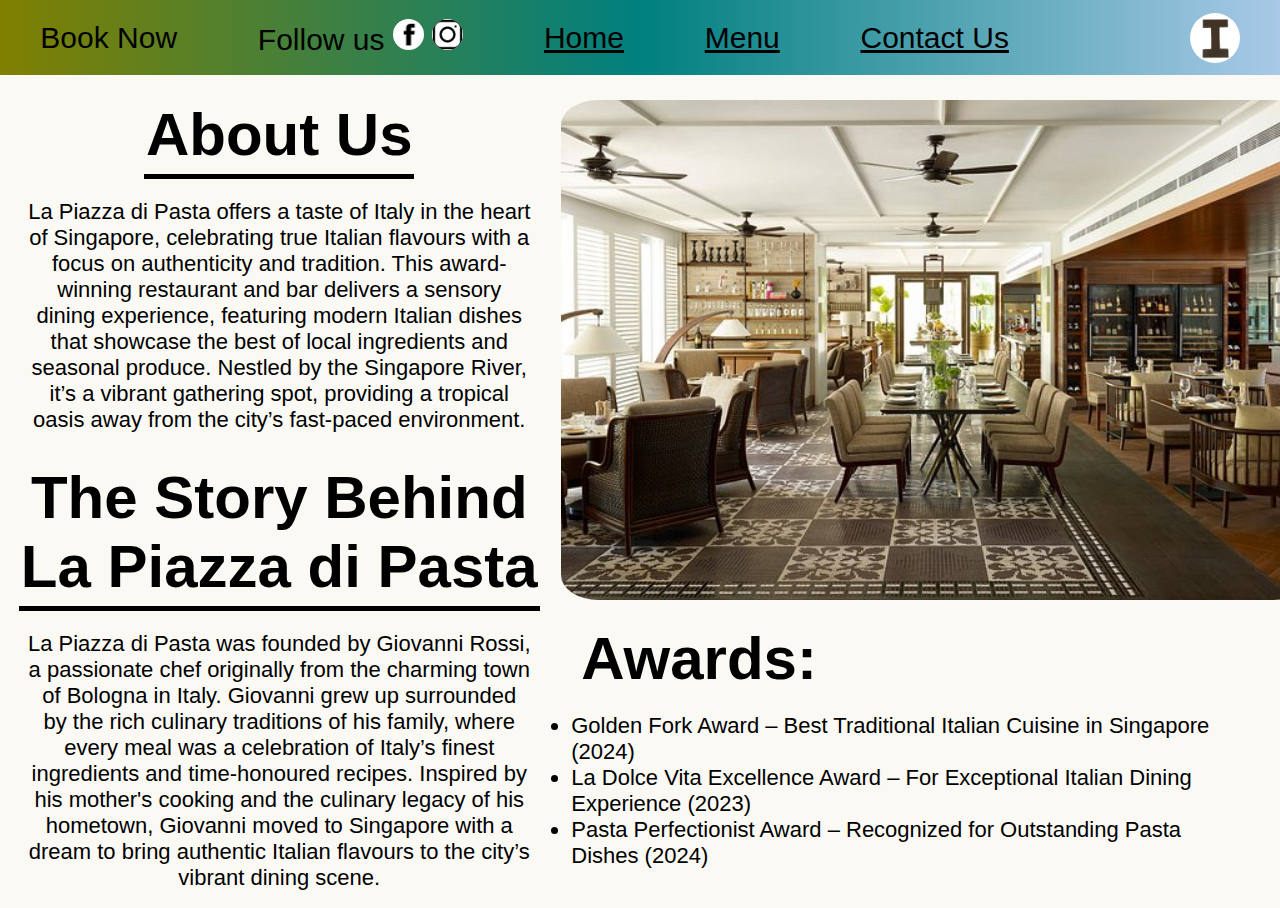
==== about.html @ 95b6ec56 "Added the rest of the content to about.html" ====
<!DOCTYPE html>
<html lang="en">
<head>
    <meta charset="UTF-8">
    <meta name="viewport" content="width=device-width, initial-scale=1.0">
    <title>Menu</title>
    <link rel="stylesheet"  href="styles.css">
</head>
<body class="background_about">
    <header class="top_bar">
        <nav class="top_nav font_family">
            Book Now
            <p>
            Follow us 
            <img src="images/fb_icon.png" alt="Facebook Icon" class="top_icon">
            <img src="images/ig_icon.png" alt="Instagram Icon" class="top_icon">
            </p>
            <a href="index.html">Home</a>
            <a href="menu.html">Menu</a>
            <a href="contact.html">Contact Us</a>
            <img src="images/logo.png" alt="Restaurant Logo" class="logo">
        </nav>
    </header>
</body>
<section class="content font_family" style="margin-top: 100px;">
    <div style="width: 521px; text-align: center;">
        <header class="title">
            About Us
            <hr class="h_line" style="width: 270px; justify-self: center; margin-bottom: 20px;">
        </header>
        <p style="font-size: 22px; margin: 9px; font-weight: 300px;">
            La Piazza di Pasta offers a taste of Italy in the heart of Singapore, celebrating true Italian flavours with a focus on authenticity 
            and tradition. 
            This award-winning restaurant and bar delivers a sensory dining experience, 
            featuring modern Italian dishes that showcase the best of local ingredients and seasonal produce.
            Nestled by the Singapore River, it’s a vibrant gathering spot, providing a tropical oasis away from the city’s fast-paced environment.
        </p>

        <header class="title" style="margin-top: 30px;">
            The Story Behind La Piazza di Pasta
            <hr class="h_line" style="margin-bottom: 20px;">
        </header>
        <p style="font-size: 22px; margin: 9px; font-weight: 300px;">
            La Piazza di Pasta was founded by Giovanni Rossi, a passionate chef originally from the charming town of Bologna in Italy. 
            Giovanni grew up surrounded by the rich culinary traditions of his family, 
            where every meal was a celebration of Italy’s finest ingredients and time-honoured recipes. 
            Inspired by his mother's cooking and the culinary legacy of his hometown,
            Giovanni moved to Singapore with a dream to bring authentic Italian flavours to the city’s vibrant dining scene.
        </p>
    </div>
    <div style="width: 700px;">
        <img src="images/aboutpage.jpg" alt="About Us" style="height: 500px; border-radius: 5%;">
        <div>
            <header class="title" style="margin: 20px;">
                Awards:
            </header>
            <ul style="font-size: 22px; margin: 10px;">
                <li>
                    Golden Fork Award – Best Traditional Italian Cuisine in Singapore (2024)
                </li>
                <li>
                    La Dolce Vita Excellence Award – For Exceptional Italian Dining Experience (2023)
                </li>
                <li>
                    Pasta Perfectionist Award – Recognized for Outstanding Pasta Dishes (2024)
                </li>
            </ul>
        </div>
    </div>
</section>
---- styles.css ----
a
{
    color: black;
    
}
/* CSS for index */
.font_family
{
    font-family: 'Inria Sans', sans-serif;
}
.top_bar
{
    width: 100%;
    height: 75px;
    display: flex;
    justify-content: space-between;
    background: linear-gradient(to left, #a8c9e7, #008080 ,#808000);;
    position: absolute;
    top: 0;
    left: 0;
}
.top_nav
{
    font-family: 'Inria Sans', sans-serif;
    font-size: 30px;
    display: flex;
    justify-content: space-around;
    align-items: center;
    width: 100%;
}
.top_icon
{
    width: 31px;
    height: 31px;
    border-radius: 50%;
    background-color: white;
}
.logo
{
    width: 50px;
    height: 50px;
    background-color: white;
    border-radius: 50%;
    margin-left: 100px;
}
.background_home 
{
    background-image: url(images/homepage.jpg);
    background-size: cover;
    display: flex;
    flex-direction: column;
    justify-content: center;
}
.box
{
    background-color: #97b582;
    width: 450px;
    height: 380px;
    position: absolute;
    left: 75px;
    top: 175px;
    display: flex;
    align-items: center;
    justify-content: space-between;
    padding: 20px;
    flex-direction: column;
}
#header
{
    font-family: 'Inria Sans', sans-serif;
    font-size: 55px;
    font-weight: bold;
    text-align: center;
    margin:0;
}
.font_nav
{
    font-family: 'Inria Sans', sans-serif;
    font-weight: normal;
    font-size: 37px;
    text-align: center;
    margin: 0;
}
footer
{
    font-family: 'Inria Sans', sans-serif;
    font-size: 20px;
    font-weight: lighter;
    text-align: center;
    margin: 0;
    margin-top: auto;
}
.icon
{
    width: 37px;
    height: 37px;
    margin-left: 8px;
    background-color: black;
    border-radius: 50%;
    justify-content: center;
    align-items: center;
}
.content
{
    display: flex;
    justify-content: space-around;

}
.video
{
    right: 75px;
    top: 150px;
    position: absolute;
}
/* CSS for menu */
.background_menu
{
    background-image: url(images/menupage.png);
    background-size: cover;
    background-attachment: fixed;
    display: flex;
    flex-direction: column;
    justify-content: center;
}
#menu_header
{
    font-family: 'Inria Sans', sans-serif;
    font-size: 60px;
    font-weight: bold;
    text-align: center;
    margin-top: 100px;
}
.food
{
    font-family: 'Inria Sans', sans-serif;
    font-size: 30px;
    font-weight: bold;
}
.title
{
    font-family: 'Inria Sans', sans-serif;
    font-size: 60px;
    font-weight: bold;
}
.h_line
{
    border: none;
    border-top: 5px solid black;
    margin: 5px 0;
}
strong
{
    font-family: 'Inria Sans', sans-serif;
    font-weight: regular;
    font-size: 35px;
}
div ul
{
    padding: 0;
    font-size: 25px;
}
/* CSS for about*/
.background_about
{
    background-color: #faf9f4;
}
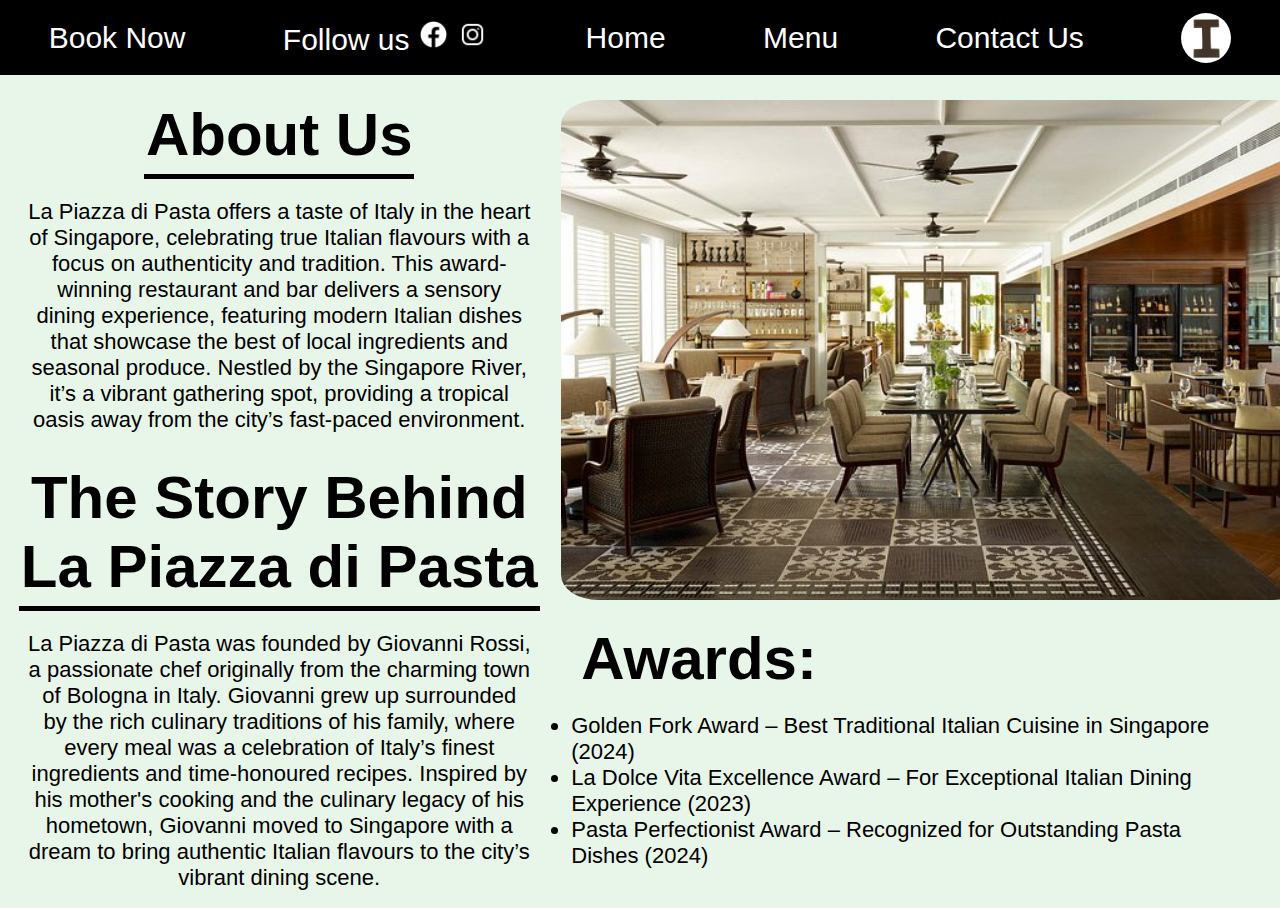
==== commit 0a733485: "index: added change for arrangment of box and video so it is now a flexbox menu: Specifications for " ====
--- a/about.html
+++ b/about.html
@@ -21,50 +21,51 @@
             <img src="images/logo.png" alt="Restaurant Logo" class="logo">
         </nav>
     </header>
+    <section class="content font_family" style="margin-top: 100px;">
+        <div style="width: 521px; text-align: center;">
+            <header class="title">
+                About Us
+                <hr class="h_line" style="width: 270px; justify-self: center; margin-bottom: 20px;">
+            </header>
+            <p style="font-size: 22px; margin: 9px; font-weight: 300px;">
+                La Piazza di Pasta offers a taste of Italy in the heart of Singapore, celebrating true Italian flavours with a focus on authenticity 
+                and tradition. 
+                This award-winning restaurant and bar delivers a sensory dining experience, 
+                featuring modern Italian dishes that showcase the best of local ingredients and seasonal produce.
+                Nestled by the Singapore River, it’s a vibrant gathering spot, providing a tropical oasis away from the city’s fast-paced environment.
+            </p>
+    
+            <header class="title" style="margin-top: 30px;">
+                The Story Behind La Piazza di Pasta
+                <hr class="h_line" style="margin-bottom: 20px;">
+            </header>
+            <p style="font-size: 22px; margin: 9px; font-weight: 300px;">
+                La Piazza di Pasta was founded by Giovanni Rossi, a passionate chef originally from the charming town of Bologna in Italy. 
+                Giovanni grew up surrounded by the rich culinary traditions of his family, 
+                where every meal was a celebration of Italy’s finest ingredients and time-honoured recipes. 
+                Inspired by his mother's cooking and the culinary legacy of his hometown,
+                Giovanni moved to Singapore with a dream to bring authentic Italian flavours to the city’s vibrant dining scene.
+            </p>
+        </div>
+        <div style="width: 700px;">
+            <img src="images/aboutpage.jpg" alt="About Us" style="height: 500px; border-radius: 5%;">
+            <div>
+                <header class="title" style="margin: 20px;">
+                    Awards:
+                </header>
+                <ul style="font-size: 22px; margin: 10px;">
+                    <li>
+                        Golden Fork Award – Best Traditional Italian Cuisine in Singapore (2024)
+                    </li>
+                    <li>
+                        La Dolce Vita Excellence Award – For Exceptional Italian Dining Experience (2023)
+                    </li>
+                    <li>
+                        Pasta Perfectionist Award – Recognized for Outstanding Pasta Dishes (2024)
+                    </li>
+                </ul>
+            </div>
+        </div>
+    </section>
 </body>
-<section class="content font_family" style="margin-top: 100px;">
-    <div style="width: 521px; text-align: center;">
-        <header class="title">
-            About Us
-            <hr class="h_line" style="width: 270px; justify-self: center; margin-bottom: 20px;">
-        </header>
-        <p style="font-size: 22px; margin: 9px; font-weight: 300px;">
-            La Piazza di Pasta offers a taste of Italy in the heart of Singapore, celebrating true Italian flavours with a focus on authenticity 
-            and tradition. 
-            This award-winning restaurant and bar delivers a sensory dining experience, 
-            featuring modern Italian dishes that showcase the best of local ingredients and seasonal produce.
-            Nestled by the Singapore River, it’s a vibrant gathering spot, providing a tropical oasis away from the city’s fast-paced environment.
-        </p>
-
-        <header class="title" style="margin-top: 30px;">
-            The Story Behind La Piazza di Pasta
-            <hr class="h_line" style="margin-bottom: 20px;">
-        </header>
-        <p style="font-size: 22px; margin: 9px; font-weight: 300px;">
-            La Piazza di Pasta was founded by Giovanni Rossi, a passionate chef originally from the charming town of Bologna in Italy. 
-            Giovanni grew up surrounded by the rich culinary traditions of his family, 
-            where every meal was a celebration of Italy’s finest ingredients and time-honoured recipes. 
-            Inspired by his mother's cooking and the culinary legacy of his hometown,
-            Giovanni moved to Singapore with a dream to bring authentic Italian flavours to the city’s vibrant dining scene.
-        </p>
-    </div>
-    <div style="width: 700px;">
-        <img src="images/aboutpage.jpg" alt="About Us" style="height: 500px; border-radius: 5%;">
-        <div>
-            <header class="title" style="margin: 20px;">
-                Awards:
-            </header>
-            <ul style="font-size: 22px; margin: 10px;">
-                <li>
-                    Golden Fork Award – Best Traditional Italian Cuisine in Singapore (2024)
-                </li>
-                <li>
-                    La Dolce Vita Excellence Award – For Exceptional Italian Dining Experience (2023)
-                </li>
-                <li>
-                    Pasta Perfectionist Award – Recognized for Outstanding Pasta Dishes (2024)
-                </li>
-            </ul>
-        </div>
-    </div>
-</section>+</html>--- a/styles.css
+++ b/styles.css
@@ -1,7 +1,12 @@
 a
 {
+    color: white;
+    text-decoration: none;
+}
+div a
+{
     color: black;
-    
+    text-decoration: underline;
 }
 /* CSS for index */
 .font_family
@@ -14,7 +19,7 @@
     height: 75px;
     display: flex;
     justify-content: space-between;
-    background: linear-gradient(to left, #a8c9e7, #008080 ,#808000);;
+    background: black;
     position: absolute;
     top: 0;
     left: 0;
@@ -27,13 +32,14 @@
     justify-content: space-around;
     align-items: center;
     width: 100%;
+    color: white;
 }
 .top_icon
 {
     width: 31px;
     height: 31px;
     border-radius: 50%;
-    background-color: white;
+
 }
 .logo
 {
@@ -41,12 +47,12 @@
     height: 50px;
     background-color: white;
     border-radius: 50%;
-    margin-left: 100px;
 }
 .background_home 
 {
     background-image: url(images/homepage.jpg);
     background-size: cover;
+    background-attachment: fixed;
     display: flex;
     flex-direction: column;
     justify-content: center;
@@ -56,12 +62,7 @@
     background-color: #97b582;
     width: 450px;
     height: 380px;
-    position: absolute;
-    left: 75px;
-    top: 175px;
-    display: flex;
-    align-items: center;
-    justify-content: space-between;
+    display: flex;
     padding: 20px;
     flex-direction: column;
 }
@@ -102,15 +103,14 @@
 }
 .content
 {
+    margin-top: 100px;
     display: flex;
     justify-content: space-around;
-
+    align-items: flex-start;
 }
 .video
 {
-    right: 75px;
-    top: 150px;
-    position: absolute;
+    position: relative;
 }
 /* CSS for menu */
 .background_menu
@@ -159,8 +159,144 @@
     padding: 0;
     font-size: 25px;
 }
+.menu_section
+{
+    display: flex; 
+    justify-content: space-around;
+    flex-wrap: wrap;
+}
+.antipasti
+{
+    width: 461px;
+}
+.pasta
+{
+    width: 600px;
+}
 /* CSS for about*/
 .background_about
 {
-    background-color: #faf9f4;
+    background-color: #e8f5e9;
+}
+/* CSS for contact */
+.background_contact
+{
+    background-color: #CAC3C5;
+}
+.feedback-form input[type="text"],
+.feedback-form input[type="email"],
+#feedback-type {
+    width: 200px;
+    height: 40px;
+    border-radius: 5%;
+    border: 1px solid #ccc;
+    padding: 5px;
+    font-size: 16px;
+    box-sizing: border-box;
+}
+#message {
+    width: 500px;
+    height: 300px;
+    border: 1px solid #ccc;
+    padding: 5px;
+    font-size: 16px;
+    box-sizing: border-box;
+}
+
+/* Media Queries for phones */
+@media (max-width: 476px)
+{
+    .font_family
+    {
+        font-size: 20px;
+    }
+    /* Mobile Adjustments for index.html */
+    .top_bar
+    {
+        height: 50px;
+    }
+    .top_nav
+    {
+        font-size: 20px;
+    }
+    .logo
+    {
+        width: 30px;
+        height: 30px;
+    }
+    .top_icon
+    {
+        width: 20px;
+        height: 20px;
+    }
+    .video iframe
+    {
+        width: 90%;
+        height: 250px;
+    }
+    .content
+    {
+        flex-direction: column;
+        align-items: center;
+    }
+    .box
+    {
+        width: 90%;
+        height: 300px;
+        margin-bottom: 20px;
+        padding: 15px;
+    }
+    #header
+    {
+        font-size: 40px;
+    }
+    .font_nav
+    {
+        font-size: 30px;
+    }
+    footer
+    {
+        font-size: 17px;
+    }
+    /* Mobile Adjustments for menu.html */
+    #menu_header
+    {
+        font-size: 40px;
+    }
+    .food
+    {
+        font-size: 25px;
+    }
+    .title
+    {
+        font-size: 40px;
+        border-bottom: 5px solid black;
+    }
+    .h_line
+    {
+        display: none;
+    }
+    strong
+    {
+        font-size: 30px;
+    }
+    ul
+    {
+        text-align: center;
+    }
+    .menu_section
+    {
+        flex-direction: column;
+        align-items: center;
+        text-align: center;
+    }
+    .antipasti
+    {
+        width: 90%;
+    }
+    .pasta
+    {
+        width: 90%;
+    }
+    /* Mobile Adjustments for about.html */
 }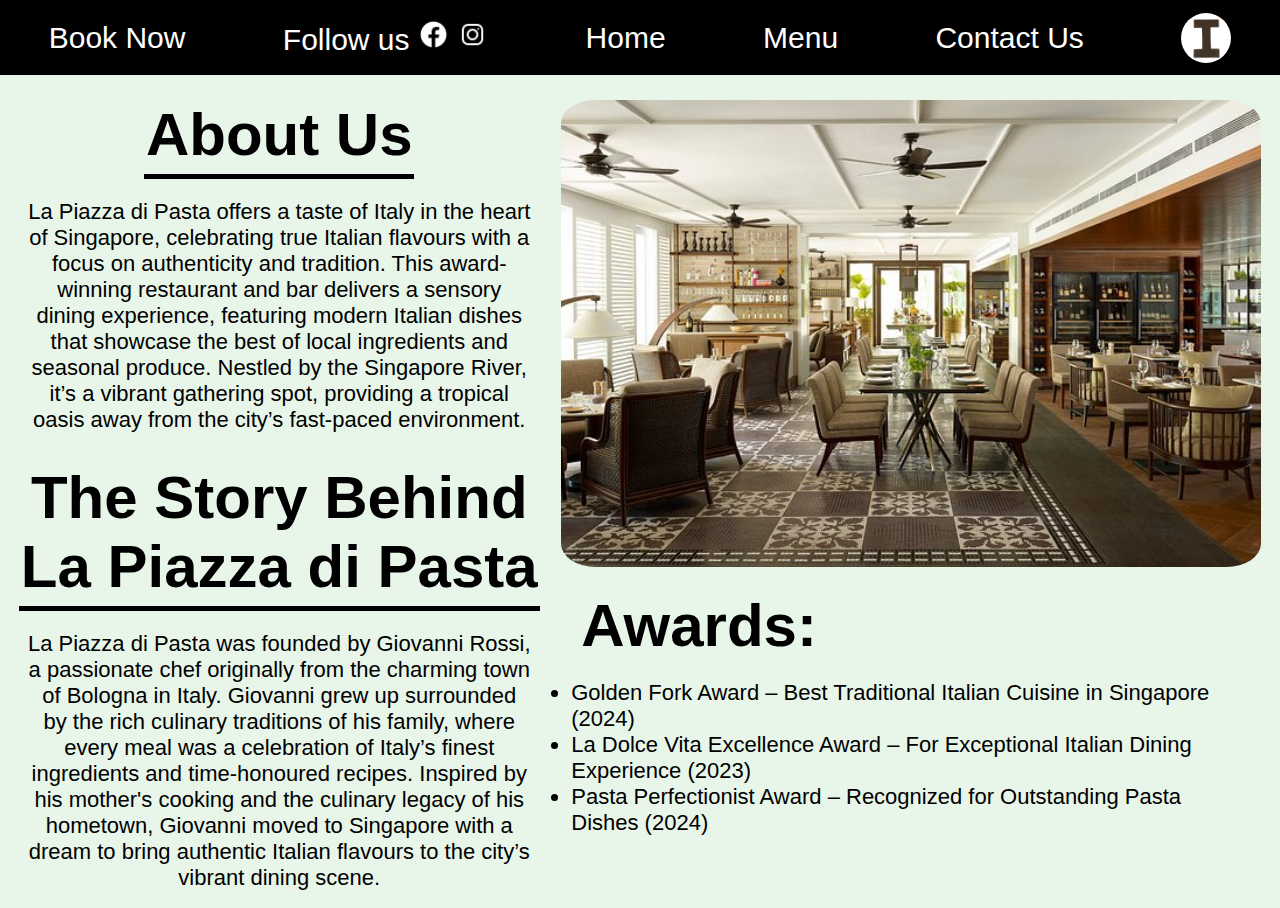
==== commit 6f68ebdf: "added new classes so that i can adjust the div to mobile" ====
--- a/about.html
+++ b/about.html
@@ -22,7 +22,7 @@
         </nav>
     </header>
     <section class="content font_family" style="margin-top: 100px;">
-        <div style="width: 521px; text-align: center;">
+        <div class="about">
             <header class="title">
                 About Us
                 <hr class="h_line" style="width: 270px; justify-self: center; margin-bottom: 20px;">
@@ -47,8 +47,8 @@
                 Giovanni moved to Singapore with a dream to bring authentic Italian flavours to the city’s vibrant dining scene.
             </p>
         </div>
-        <div style="width: 700px;">
-            <img src="images/aboutpage.jpg" alt="About Us" style="height: 500px; border-radius: 5%;">
+        <div class="award">
+            <img src="images/aboutpage.jpg" alt="About Us"  class="about_image"style="border-radius: 5%;">
             <div>
                 <header class="title" style="margin: 20px;">
                     Awards:
--- a/styles.css
+++ b/styles.css
@@ -177,6 +177,20 @@
 .background_about
 {
     background-color: #e8f5e9;
+}
+.about
+{
+    width:521px;
+    text-align: center;
+}
+.award
+{
+    width: 700px;
+}
+.about_image
+{
+    width:700px;
+    height: auto; 
 }
 /* CSS for contact */
 .background_contact
@@ -299,4 +313,29 @@
         width: 90%;
     }
     /* Mobile Adjustments for about.html */
+    .background_about
+    {
+        padding: 20px;
+    }
+    .about
+    {
+        width: 90%;
+    }
+    .award
+    {
+        width: 90%;
+        text-align: center;
+    }
+    .award .title
+    {
+        border-bottom: none;
+    }
+    div img
+    {
+        width: 100%;
+    }
+    .about_image
+    {
+        width: 100%;
+    }
 }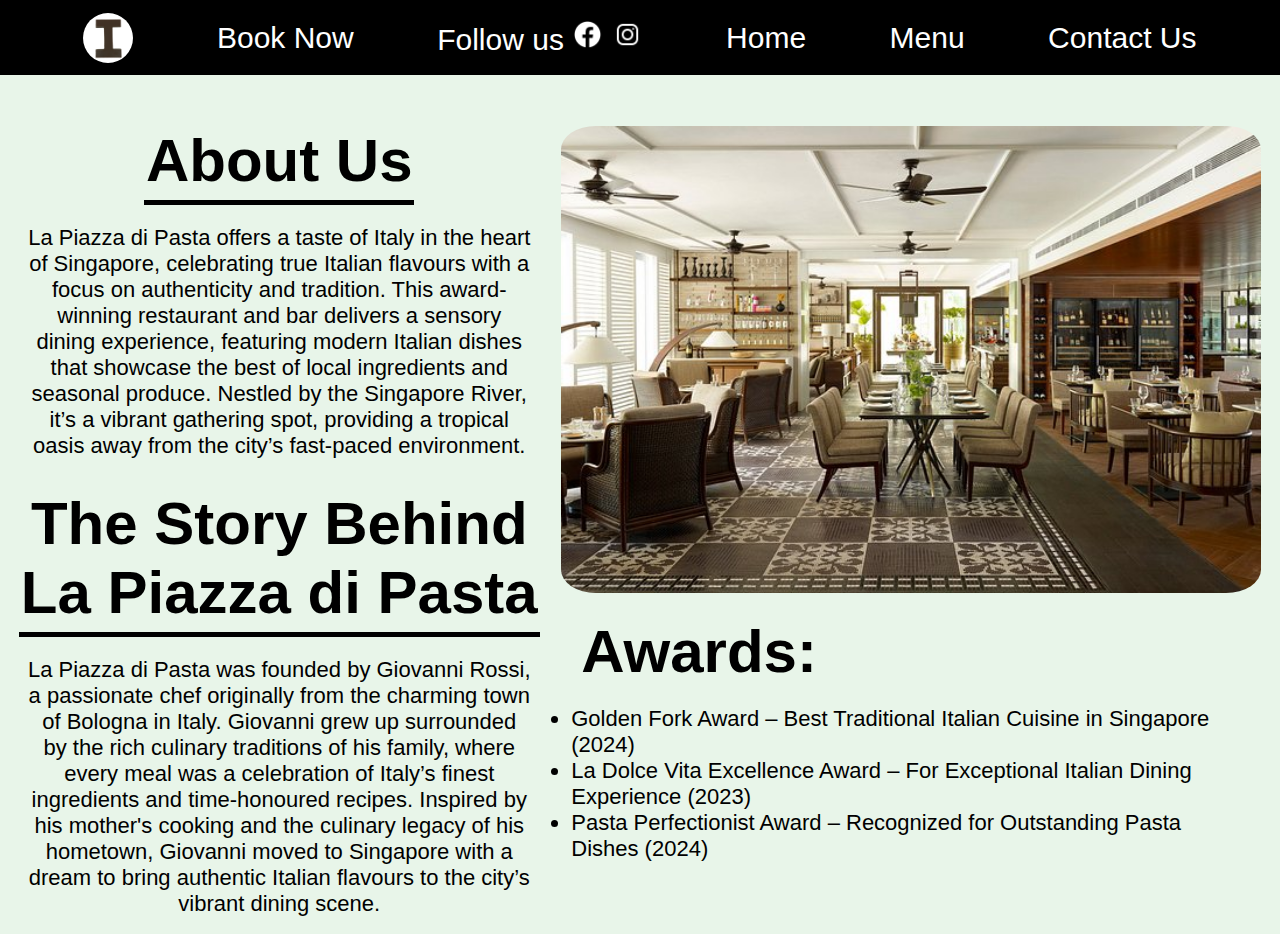
==== commit 1c6d12a3: "Shift the logo from left to right in the navigation bar Changed the layout of menu so that it is not" ====
--- a/about.html
+++ b/about.html
@@ -1,5 +1,5 @@
 <!DOCTYPE html>
-<html lang="en">
+<html lang="en">`
 <head>
     <meta charset="UTF-8">
     <meta name="viewport" content="width=device-width, initial-scale=1.0">
@@ -9,6 +9,7 @@
 <body class="background_about">
     <header class="top_bar">
         <nav class="top_nav font_family">
+            <img src="images/logo.png" alt="Restaurant Logo" class="logo">
             Book Now
             <p>
             Follow us 
@@ -18,7 +19,6 @@
             <a href="index.html">Home</a>
             <a href="menu.html">Menu</a>
             <a href="contact.html">Contact Us</a>
-            <img src="images/logo.png" alt="Restaurant Logo" class="logo">
         </nav>
     </header>
     <section class="content font_family" style="margin-top: 100px;">
--- a/styles.css
+++ b/styles.css
@@ -29,8 +29,9 @@
     font-family: 'Inria Sans', sans-serif;
     font-size: 30px;
     display: flex;
-    justify-content: space-around;
+    justify-content: space-evenly;
     align-items: center;
+    text-align: center;
     width: 100%;
     color: white;
 }
@@ -115,87 +116,94 @@
 /* CSS for menu */
 .background_menu
 {
-    background-image: url(images/menupage.png);
+    background-color: #e7d3d3;
+}
+#menu_header
+{
+    font-family: 'Inria Sans', sans-serif;
+    font-size: 60px;
+    font-weight: bold;
+    text-align: center;
+    margin-top: 100px;
+}
+.food
+{
+    font-family: 'Inria Sans', sans-serif;
+    font-size: 30px;
+    font-weight: bold;
+}
+.title
+{
+    font-family: 'Inria Sans', sans-serif;
+    font-size: 60px;
+    font-weight: bold;
+}
+.h_line
+{
+    border: none;
+    border-top: 5px solid black;
+    margin: 5px auto;
+}
+strong
+{
+    font-family: 'Inria Sans', sans-serif;
+    font-weight: regular;
+    font-size: 35px;
+}
+div ul
+{
+    padding: 0;
+    font-size: 25px;
+}
+.menu_section
+{
+    display: flex; 
+    align-items: center;
+    flex-direction: column;
+    text-align: center;
+}
+.antipasti
+{
+    width: 461px;
+}
+.pasta
+{
+    width: 600px;
+}
+/* CSS for about*/
+.background_about
+{
+    background-color: #e8f5e9;
+}
+.about
+{
+    width:521px;
+    text-align: center;
+}
+.award
+{
+    width: 700px;
+}
+.about_image
+{
+    width:700px;
+    height: auto; 
+}
+/* CSS for contact */
+.background_contact
+{
+    background-image: url(images/contact_page1.png);
     background-size: cover;
     background-attachment: fixed;
     display: flex;
     flex-direction: column;
     justify-content: center;
 }
-#menu_header
-{
-    font-family: 'Inria Sans', sans-serif;
-    font-size: 60px;
-    font-weight: bold;
-    text-align: center;
+.content_contact
+{
+    display: flex;
+    justify-content: space-evenly;
     margin-top: 100px;
-}
-.food
-{
-    font-family: 'Inria Sans', sans-serif;
-    font-size: 30px;
-    font-weight: bold;
-}
-.title
-{
-    font-family: 'Inria Sans', sans-serif;
-    font-size: 60px;
-    font-weight: bold;
-}
-.h_line
-{
-    border: none;
-    border-top: 5px solid black;
-    margin: 5px 0;
-}
-strong
-{
-    font-family: 'Inria Sans', sans-serif;
-    font-weight: regular;
-    font-size: 35px;
-}
-div ul
-{
-    padding: 0;
-    font-size: 25px;
-}
-.menu_section
-{
-    display: flex; 
-    justify-content: space-around;
-    flex-wrap: wrap;
-}
-.antipasti
-{
-    width: 461px;
-}
-.pasta
-{
-    width: 600px;
-}
-/* CSS for about*/
-.background_about
-{
-    background-color: #e8f5e9;
-}
-.about
-{
-    width:521px;
-    text-align: center;
-}
-.award
-{
-    width: 700px;
-}
-.about_image
-{
-    width:700px;
-    height: auto; 
-}
-/* CSS for contact */
-.background_contact
-{
-    background-color: #CAC3C5;
 }
 .feedback-form input[type="text"],
 .feedback-form input[type="email"],
@@ -207,6 +215,7 @@
     padding: 5px;
     font-size: 16px;
     box-sizing: border-box;
+    margin: 2%;
 }
 #message {
     width: 500px;
@@ -216,10 +225,17 @@
     font-size: 16px;
     box-sizing: border-box;
 }
-
+.info
+{
+    width: 521px;
+}
 /* Media Queries for phones */
 @media (max-width: 476px)
 {
+    a
+    {
+        padding: 5px;
+    }
     .font_family
     {
         font-size: 20px;
@@ -227,7 +243,7 @@
     /* Mobile Adjustments for index.html */
     .top_bar
     {
-        height: 50px;
+        height: 100px;
     }
     .top_nav
     {
@@ -245,7 +261,7 @@
     }
     .video iframe
     {
-        width: 90%;
+        width: 300px;
         height: 250px;
     }
     .content
@@ -338,4 +354,43 @@
     {
         width: 100%;
     }
+    /* Mobile Adjustments for contact.html */
+    .content_contact
+    {
+        flex-direction: column;
+        align-items: center;
+    }
+    .info
+    {
+        width: 90%;
+        text-align: center;
+    }
+    header
+    {
+        color : brown;
+    }
+    .content_contact > div
+    {
+        text-align: center;
+    }
+    .info> header   
+    {
+        font-size: 60px;
+    }
+    .feedback-form input[type="text"],
+    .feedback-form input[type="email"]
+    {
+        width: 35%;
+    }
+    label
+    {
+        color: brown;
+    }
+    #feedback-type
+    {
+        width: 60%;
+    }
+    #message {
+        width: 80%;
+    }
 }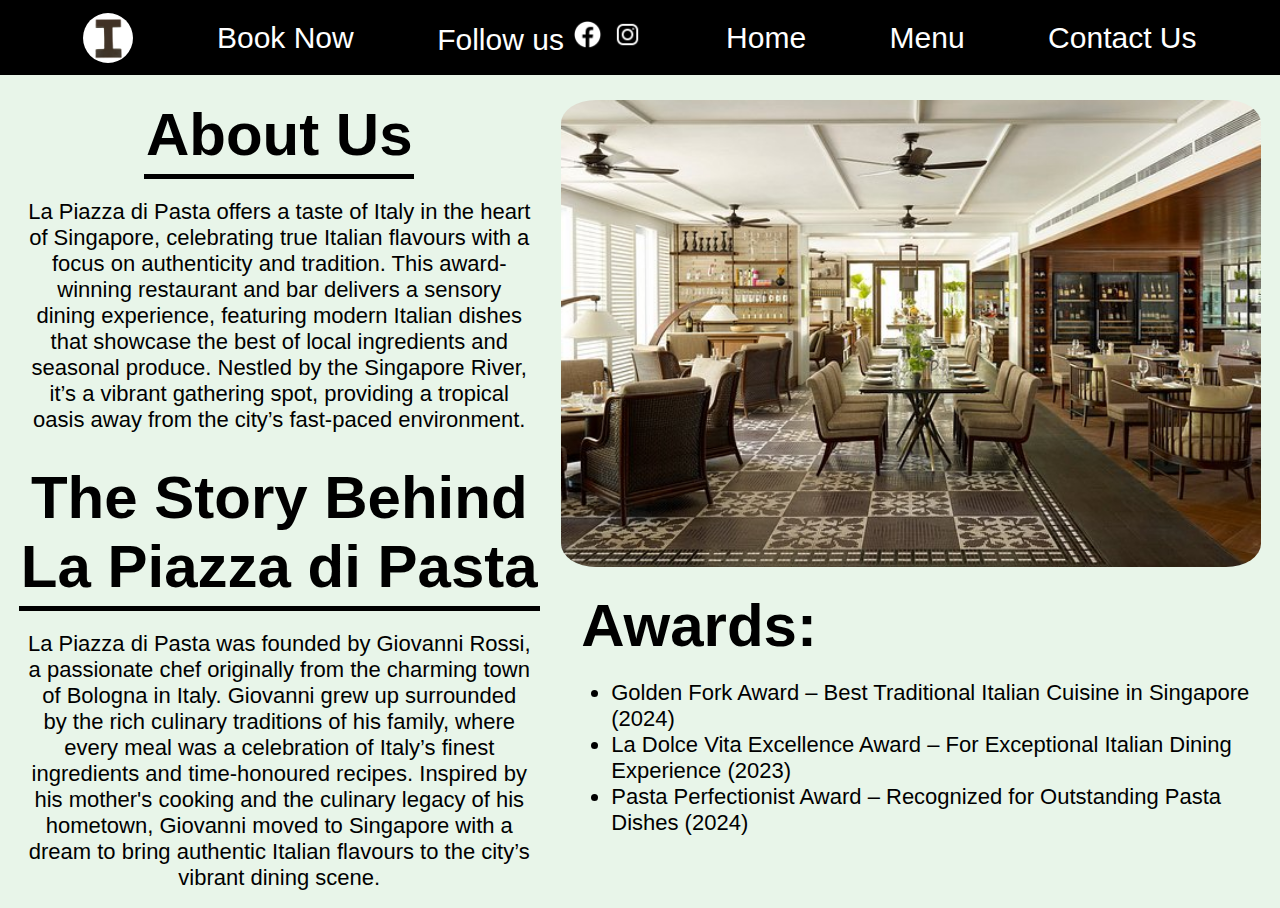
==== commit 8d2872f8: "fix4" ====
--- a/about.html
+++ b/about.html
@@ -1,5 +1,5 @@
 <!DOCTYPE html>
-<html lang="en">`
+<html lang="en">
 <head>
     <meta charset="UTF-8">
     <meta name="viewport" content="width=device-width, initial-scale=1.0">
--- a/styles.css
+++ b/styles.css
@@ -69,9 +69,7 @@
 }
 #header
 {
-    font-family: 'Inria Sans', sans-serif;
     font-size: 55px;
-    font-weight: bold;
     text-align: center;
     margin:0;
 }
@@ -113,6 +111,10 @@
 {
     position: relative;
 }
+.video iframe
+{
+    border: none;
+}
 /* CSS for menu */
 .background_menu
 {
@@ -137,6 +139,7 @@
     font-family: 'Inria Sans', sans-serif;
     font-size: 60px;
     font-weight: bold;
+    margin: 0;
 }
 .h_line
 {
@@ -150,7 +153,7 @@
     font-weight: regular;
     font-size: 35px;
 }
-div ul
+div p
 {
     padding: 0;
     font-size: 25px;
@@ -169,6 +172,30 @@
 .pasta
 {
     width: 600px;
+}
+#backToTop {
+    position: fixed;
+    bottom: 20px;
+    right: 20px;
+    background-color: #333;
+    color: white;
+    border: none;
+    padding: 15px;
+    font-size: 16px;
+    border-radius: 5px;
+    cursor: pointer;
+    transition: background-color 0.3s;
+}
+#backToTop:hover {
+    background-color: #555;
+}
+.hidden-image {
+    display: none;
+    padding: 5px;
+    width: 300px;
+    height: auto;
+    border-radius: 5%;
+    transition: opacity 0.5s ease;
 }
 /* CSS for about*/
 .background_about
@@ -229,6 +256,10 @@
 {
     width: 521px;
 }
+.info .h_line
+{
+    margin-left: 0px;
+}
 /* Media Queries for phones */
 @media (max-width: 476px)
 {
